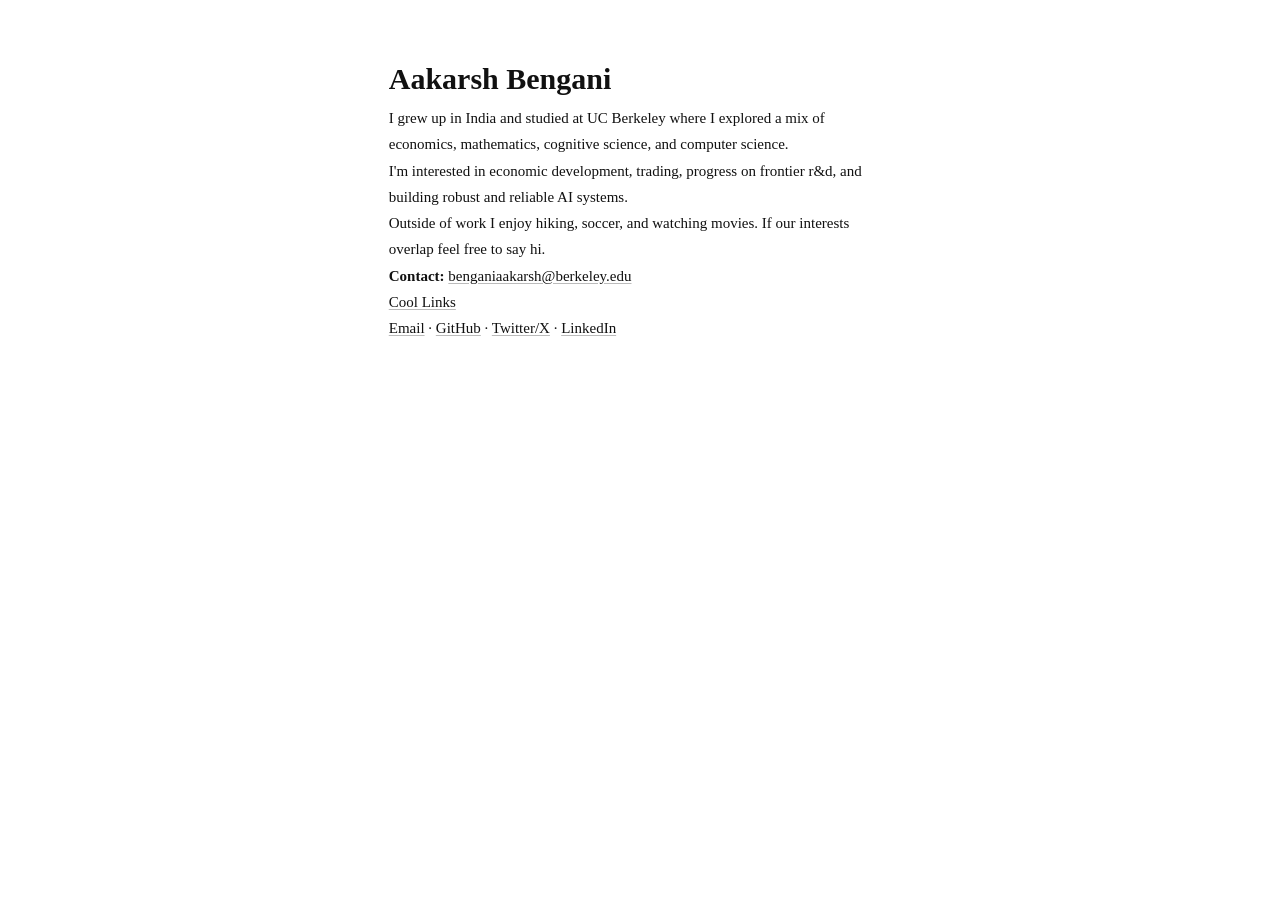
==== index.html @ 13d00be3 "Revise index.html for personal website update Updated the index.html to reflect personal academic we" ====
<!doctype html>
<html lang="en">
<head>
<meta charset="utf-8" />
<meta name="viewport" content="width=device-width, initial-scale=1" />
<title>Aakarsh Bengani</title>
<meta name="description" content="Personal academic/research website." />
<link rel="stylesheet" href="style.css" />
</head>

<body>

<main>

<h1>Aakarsh Bengani</h1>

<p>
I grew up in India and studied at UC Berkeley where I explored a mix of economics, mathematics, cognitive science, and computer science.
</p>

<p>
I'm interested in economic development, trading, progress on frontier r&d, and building robust and reliable AI systems. </p>

<p>
Outside of work I enjoy hiking, soccer, and watching movies. If our interests overlap feel free to say hi.
</p>

<p>
<b>Contact:</b> <a href="mailto:benganiaakarsh@berkeley.edu">benganiaakarsh@berkeley.edu</a>
</p>

<p>
<a href="cool-links.html">Cool Links</a>
</p>

<p>
<a href="mailto:benganiaakarsh@berkeley.edu">Email</a>
· <a href="https://github.com/ABengani17">GitHub</a>
· <a href="https://twitter.com/abengani">Twitter/X</a>
· <a href="https://www.linkedin.com/in/aakarsh-bengani/">LinkedIn</a>
</p>

</main>

</body>
</html>
---- style.css ----
/* ── reset ── */
*, *::before, *::after {
  box-sizing: border-box;
  margin: 0;
  padding: 0;
}

/* ── base ── */
:root {
  --bg: #fff;
  --text: #111;
  --muted: #666;
  --border: #e5e5e5;
  --font-body: Georgia, 'Times New Roman', serif;
  --font-mono: 'Courier New', Courier, monospace;
  --max-w: 540px;
}

html {
  font-size: 15px;
  -webkit-font-smoothing: antialiased;
}

body {
  background: var(--bg);
  color: var(--text);
  font-family: var(--font-body);
  line-height: 1.75;
}

/* ── layout ── */
main {
  max-width: var(--max-w);
  margin: 0 auto;
  padding: 3.5rem 1.25rem 5rem;
}

/* ── nav ── */
nav {
  display: flex;
  justify-content: space-between;
  align-items: baseline;
  margin-bottom: 2.75rem;
  padding-bottom: 0.75rem;
  border-bottom: 1px solid var(--border);
}

.nav-home {
  font-weight: bold;
  font-size: 1rem;
  letter-spacing: -0.01em;
  color: var(--text);
}

.nav-links {
  display: flex;
  gap: 1.25rem;
  font-size: 0.875rem;
}

.nav-links a.active {
  text-decoration-color: var(--text);
}

/* ── links ── */
a {
  color: var(--text);
  text-decoration: underline;
  text-underline-offset: 2px;
  text-decoration-color: #bbb;
  transition: text-decoration-color 0.15s ease;
}

a:hover {
  text-decoration-color: var(--text);
}

/* ── intro ── */
.intro p {
  font-size: 0.96rem;
  color: var(--text);
  margin-bottom: 1.1rem;
}

.intro p:last-child {
  margin-bottom: 0;
}

/* ── links row (socials) ── */
.links-row {
  font-size: 0.85rem;
  color: var(--muted);
  margin-top: 2rem;
}

.links-row a {
  color: var(--muted);
  text-decoration-color: #ccc;
}

.links-row a:hover {
  color: var(--text);
  text-decoration-color: var(--text);
}

/* ── page header ── */
.page-header {
  margin-bottom: 1.75rem;
}

.page-header h2 {
  font-size: 1rem;
  font-weight: bold;
  margin-bottom: 0.25rem;
  letter-spacing: -0.01em;
}

.subhead {
  font-size: 0.875rem;
  color: var(--muted);
}

/* ── link list ── */
.link-list {
  display: flex;
  flex-direction: column;
}

.link-item {
  padding: 1.1rem 0;
  border-bottom: 1px solid var(--border);
}

.link-item:first-child {
  border-top: 1px solid var(--border);
}

.link-meta {
  display: flex;
  align-items: baseline;
  gap: 0.6rem;
  margin-bottom: 0.3rem;
  flex-wrap: wrap;
}

.link-title {
  font-size: 0.93rem;
  font-weight: bold;
}


.link-note {
  font-size: 0.875rem;
  color: var(--muted);
  line-height: 1.6;
  max-width: 480px;
}

/* ── responsive ── */
@media (max-width: 600px) {
  main {
    padding: 2.5rem 1rem 4rem;
  }
  nav {
    flex-direction: column;
    gap: 0.5rem;
    margin-bottom: 2rem;
  }
}
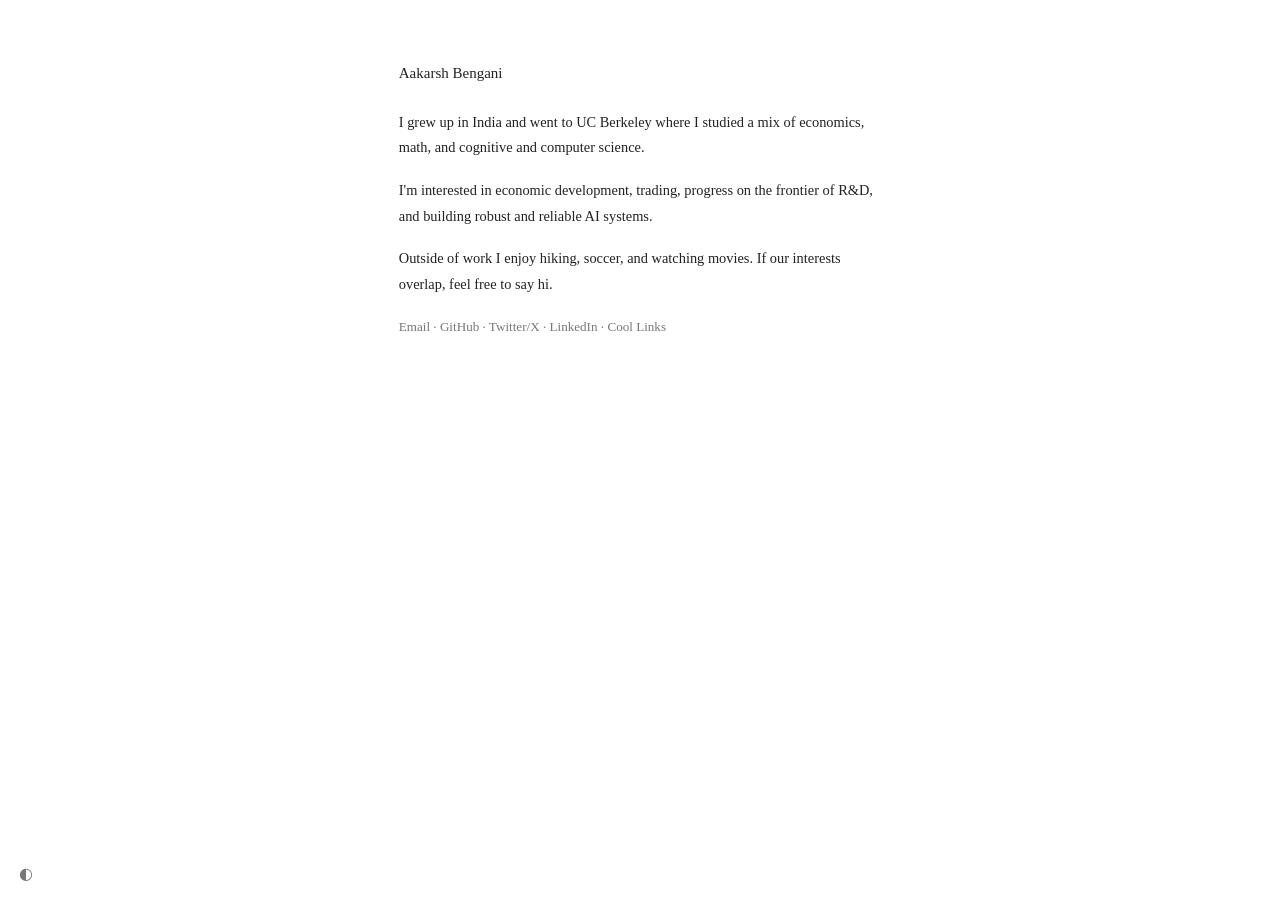
==== commit 32be1c78: "Update index.html" ====
--- a/index.html
+++ b/index.html
@@ -1,46 +1,39 @@
 <!doctype html>
-<html lang="en">
-<head>
-<meta charset="utf-8" />
-<meta name="viewport" content="width=device-width, initial-scale=1" />
-<title>Aakarsh Bengani</title>
-<meta name="description" content="Personal academic/research website." />
-<link rel="stylesheet" href="style.css" />
-</head>
+<html lang="en" data-theme="light">
+  <head>
+    <meta charset="utf-8" />
+    <meta name="viewport" content="width=device-width, initial-scale=1" />
+    <title>Aakarsh Bengani</title>
+    <meta name="description" content="Personal website of Aakarsh Bengani." />
+    <link rel="stylesheet" href="style.css" />
+    <script src="theme.js"></script>
+  </head>
+  <body>
+    <button class="theme-toggle" onclick="toggleTheme()" aria-label="Toggle dark mode">◐</button>
 
-<body>
+    <main>
+      <h1>Aakarsh Bengani</h1>
 
-<main>
+      <p>
+        I grew up in India and went to UC Berkeley where I studied a mix of
+        economics, math, and cognitive and computer science.
+      </p>
+      <p>
+        I'm interested in economic development, trading, progress on the frontier
+        of R&amp;D, and building robust and reliable AI systems.
+      </p>
+      <p>
+        Outside of work I enjoy hiking, soccer, and watching movies.
+        If our interests overlap, feel free to say hi.
+      </p>
 
-<h1>Aakarsh Bengani</h1>
-
-<p>
-I grew up in India and studied at UC Berkeley where I explored a mix of economics, mathematics, cognitive science, and computer science.
-</p>
-
-<p>
-I'm interested in economic development, trading, progress on frontier r&d, and building robust and reliable AI systems. </p>
-
-<p>
-Outside of work I enjoy hiking, soccer, and watching movies. If our interests overlap feel free to say hi.
-</p>
-
-<p>
-<b>Contact:</b> <a href="mailto:benganiaakarsh@berkeley.edu">benganiaakarsh@berkeley.edu</a>
-</p>
-
-<p>
-<a href="cool-links.html">Cool Links</a>
-</p>
-
-<p>
-<a href="mailto:benganiaakarsh@berkeley.edu">Email</a>
-· <a href="https://github.com/ABengani17">GitHub</a>
-· <a href="https://twitter.com/abengani">Twitter/X</a>
-· <a href="https://www.linkedin.com/in/aakarsh-bengani/">LinkedIn</a>
-</p>
-
-</main>
-
-</body>
+      <p class="links-row">
+        <a href="mailto:benganiaakarsh@berkeley.edu">Email</a>
+        · <a href="https://github.com/ABengani17">GitHub</a>
+        · <a href="https://twitter.com/abengani">Twitter/X</a>
+        · <a href="https://www.linkedin.com/in/aakarsh-bengani/" target="_blank" rel="noopener">LinkedIn</a>
+        · <a href="links.html">Cool Links</a>
+      </p>
+    </main>
+  </body>
 </html>
--- a/style.css
+++ b/style.css
@@ -1,19 +1,21 @@
-/* ── reset ── */
 *, *::before, *::after {
   box-sizing: border-box;
   margin: 0;
   padding: 0;
 }
 
-/* ── base ── */
-:root {
-  --bg: #fff;
-  --text: #111;
-  --muted: #666;
+[data-theme="light"] {
+  --bg:     #ffffff;
+  --text:   #222222;
+  --muted:  #777777;
   --border: #e5e5e5;
-  --font-body: Georgia, 'Times New Roman', serif;
-  --font-mono: 'Courier New', Courier, monospace;
-  --max-w: 540px;
+}
+
+[data-theme="dark"] {
+  --bg:     #111111;
+  --text:   #d8d8d8;
+  --muted:  #888888;
+  --border: #2a2a2a;
 }
 
 html {
@@ -24,42 +26,50 @@
 body {
   background: var(--bg);
   color: var(--text);
-  font-family: var(--font-body);
-  line-height: 1.75;
+  font-family: 'Palatino Linotype', Palatino, 'Book Antiqua', serif;
+  line-height: 1.8;
+  transition: background 0.2s ease, color 0.2s ease;
+}
+
+/* ── toggle fixed to bottom-left corner ── */
+.theme-toggle {
+  position: fixed;
+  bottom: 1.25rem;
+  left: 1.25rem;
+  background: none;
+  border: none;
+  cursor: pointer;
+  font-size: 1.05rem;
+  color: var(--muted);
+  transition: color 0.15s ease;
+  padding: 0;
+  line-height: 1;
+}
+
+.theme-toggle:hover {
+  color: var(--text);
 }
 
 /* ── layout ── */
 main {
-  max-width: var(--max-w);
+  max-width: 520px;
   margin: 0 auto;
-  padding: 3.5rem 1.25rem 5rem;
+  padding: 4rem 1.25rem 5rem;
 }
 
-/* ── nav ── */
-nav {
-  display: flex;
-  justify-content: space-between;
-  align-items: baseline;
-  margin-bottom: 2.75rem;
-  padding-bottom: 0.75rem;
-  border-bottom: 1px solid var(--border);
+h1 {
+  font-size: 1rem;
+  font-weight: normal;
+  margin-bottom: 1.5rem;
 }
 
-.nav-home {
-  font-weight: bold;
-  font-size: 1rem;
-  letter-spacing: -0.01em;
-  color: var(--text);
+p {
+  font-size: 0.96rem;
+  margin-bottom: 1.1rem;
 }
 
-.nav-links {
-  display: flex;
-  gap: 1.25rem;
-  font-size: 0.875rem;
-}
-
-.nav-links a.active {
-  text-decoration-color: var(--text);
+p:last-child {
+  margin-bottom: 0;
 }
 
 /* ── links ── */
@@ -75,27 +85,23 @@
   text-decoration-color: var(--text);
 }
 
-/* ── intro ── */
-.intro p {
-  font-size: 0.96rem;
-  color: var(--text);
-  margin-bottom: 1.1rem;
+[data-theme="dark"] a {
+  text-decoration-color: #444;
 }
 
-.intro p:last-child {
-  margin-bottom: 0;
+[data-theme="dark"] a:hover {
+  text-decoration-color: var(--text);
 }
 
-/* ── links row (socials) ── */
 .links-row {
-  font-size: 0.85rem;
   color: var(--muted);
-  margin-top: 2rem;
+  font-size: 0.875rem;
+  margin-top: 0.5rem;
 }
 
 .links-row a {
   color: var(--muted);
-  text-decoration-color: #ccc;
+  text-decoration-color: transparent;
 }
 
 .links-row a:hover {
@@ -103,16 +109,44 @@
   text-decoration-color: var(--text);
 }
 
-/* ── page header ── */
+/* ── links page ── */
+nav {
+  display: flex;
+  justify-content: space-between;
+  align-items: baseline;
+  margin-bottom: 2.75rem;
+  padding-bottom: 0.75rem;
+  border-bottom: 1px solid var(--border);
+}
+
+.nav-home {
+  font-weight: normal;
+  font-size: 1rem;
+  color: var(--text);
+  text-decoration: none;
+}
+
+a.nav-home:hover {
+  color: var(--muted);
+  text-decoration: none;
+}
+
+.nav-links {
+  font-size: 0.875rem;
+}
+
+.nav-links a.active {
+  text-decoration-color: var(--text);
+}
+
 .page-header {
   margin-bottom: 1.75rem;
 }
 
 .page-header h2 {
   font-size: 1rem;
-  font-weight: bold;
+  font-weight: normal;
   margin-bottom: 0.25rem;
-  letter-spacing: -0.01em;
 }
 
 .subhead {
@@ -120,7 +154,6 @@
   color: var(--muted);
 }
 
-/* ── link list ── */
 .link-list {
   display: flex;
   flex-direction: column;
@@ -135,35 +168,19 @@
   border-top: 1px solid var(--border);
 }
 
-.link-meta {
-  display: flex;
-  align-items: baseline;
-  gap: 0.6rem;
+.link-title {
+  display: block;
+  font-size: 0.93rem;
+  font-weight: normal;
   margin-bottom: 0.3rem;
-  flex-wrap: wrap;
 }
-
-.link-title {
-  font-size: 0.93rem;
-  font-weight: bold;
-}
-
 
 .link-note {
   font-size: 0.875rem;
   color: var(--muted);
   line-height: 1.6;
-  max-width: 480px;
 }
 
-/* ── responsive ── */
 @media (max-width: 600px) {
-  main {
-    padding: 2.5rem 1rem 4rem;
-  }
-  nav {
-    flex-direction: column;
-    gap: 0.5rem;
-    margin-bottom: 2rem;
-  }
+  main { padding: 3rem 1rem 4rem; }
 }
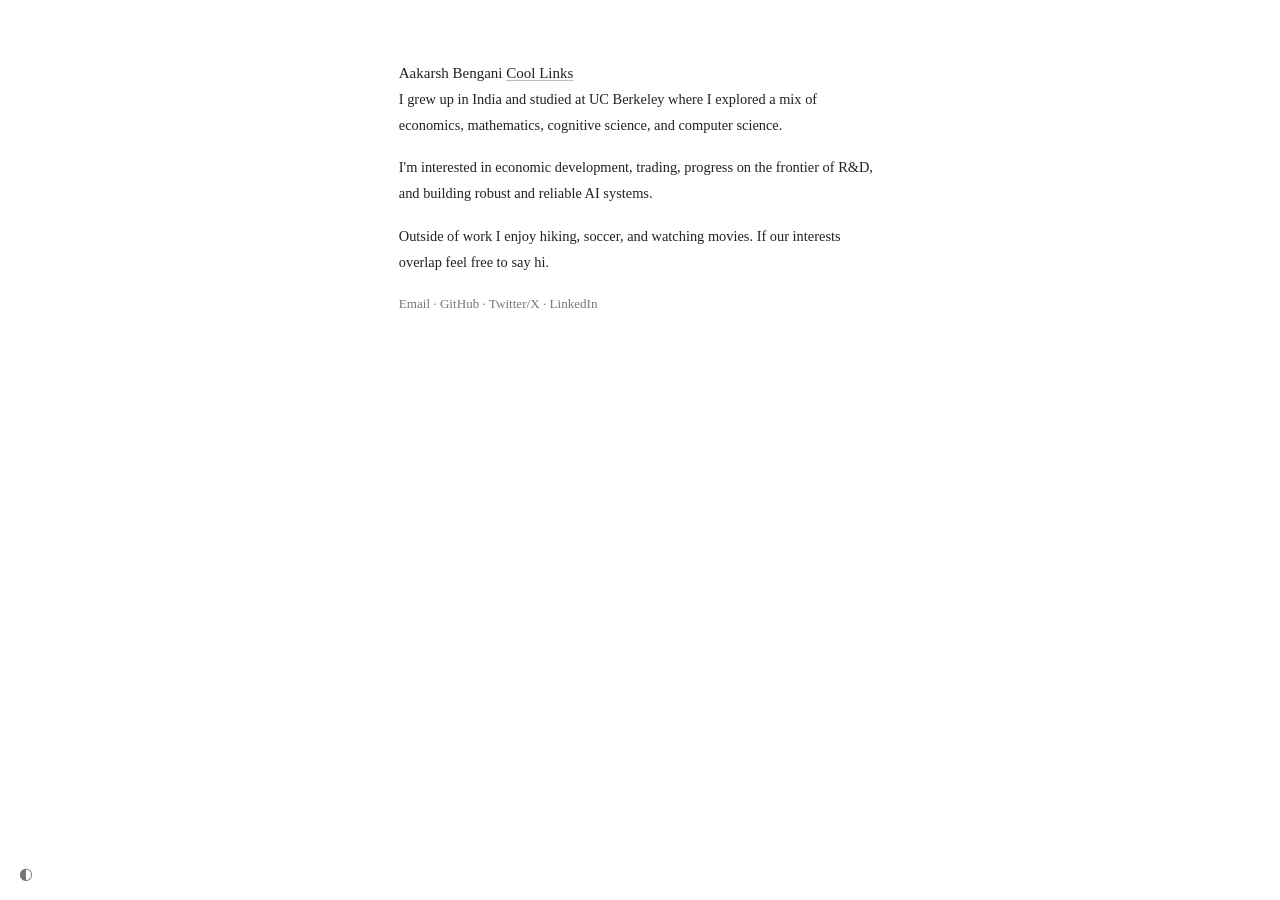
==== commit b41dc9c0: "Update index.html" ====
--- a/index.html
+++ b/index.html
@@ -12,28 +12,31 @@
     <button class="theme-toggle" onclick="toggleTheme()" aria-label="Toggle dark mode">◐</button>
 
     <main>
-      <h1>Aakarsh Bengani</h1>
+      <div class="top-row">
+        <span class="name">Aakarsh Bengani</span>
+        <a href="links.html" class="cool-links-link">Cool Links</a>
+      </div>
 
-      <p>
-        I grew up in India and went to UC Berkeley where I studied a mix of
-        economics, math, and cognitive and computer science.
-      </p>
-      <p>
-        I'm interested in economic development, trading, progress on the frontier
-        of R&amp;D, and building robust and reliable AI systems.
-      </p>
-      <p>
-        Outside of work I enjoy hiking, soccer, and watching movies.
-        If our interests overlap, feel free to say hi.
-      </p>
-
-      <p class="links-row">
-        <a href="mailto:benganiaakarsh@berkeley.edu">Email</a>
-        · <a href="https://github.com/ABengani17">GitHub</a>
-        · <a href="https://twitter.com/abengani">Twitter/X</a>
-        · <a href="https://www.linkedin.com/in/aakarsh-bengani/" target="_blank" rel="noopener">LinkedIn</a>
-        · <a href="links.html">Cool Links</a>
-      </p>
+      <div class="intro">
+        <p>
+          I grew up in India and studied at UC Berkeley where I explored a mix of
+          economics, mathematics, cognitive science, and computer science.
+        </p>
+        <p>
+          I'm interested in economic development, trading, progress on the frontier
+          of R&amp;D, and building robust and reliable AI systems.
+        </p>
+        <p>
+          Outside of work I enjoy hiking, soccer, and watching movies.
+          If our interests overlap feel free to say hi.
+        </p>
+        <p class="links-row">
+          <a href="mailto:benganiaakarsh@berkeley.edu">Email</a>
+          · <a href="https://github.com/ABengani17">GitHub</a>
+          · <a href="https://twitter.com/abengani">Twitter/X</a>
+          · <a href="https://www.linkedin.com/in/aakarsh-bengani/" target="_blank" rel="noopener">LinkedIn</a>
+        </p>
+      </div>
     </main>
   </body>
 </html>
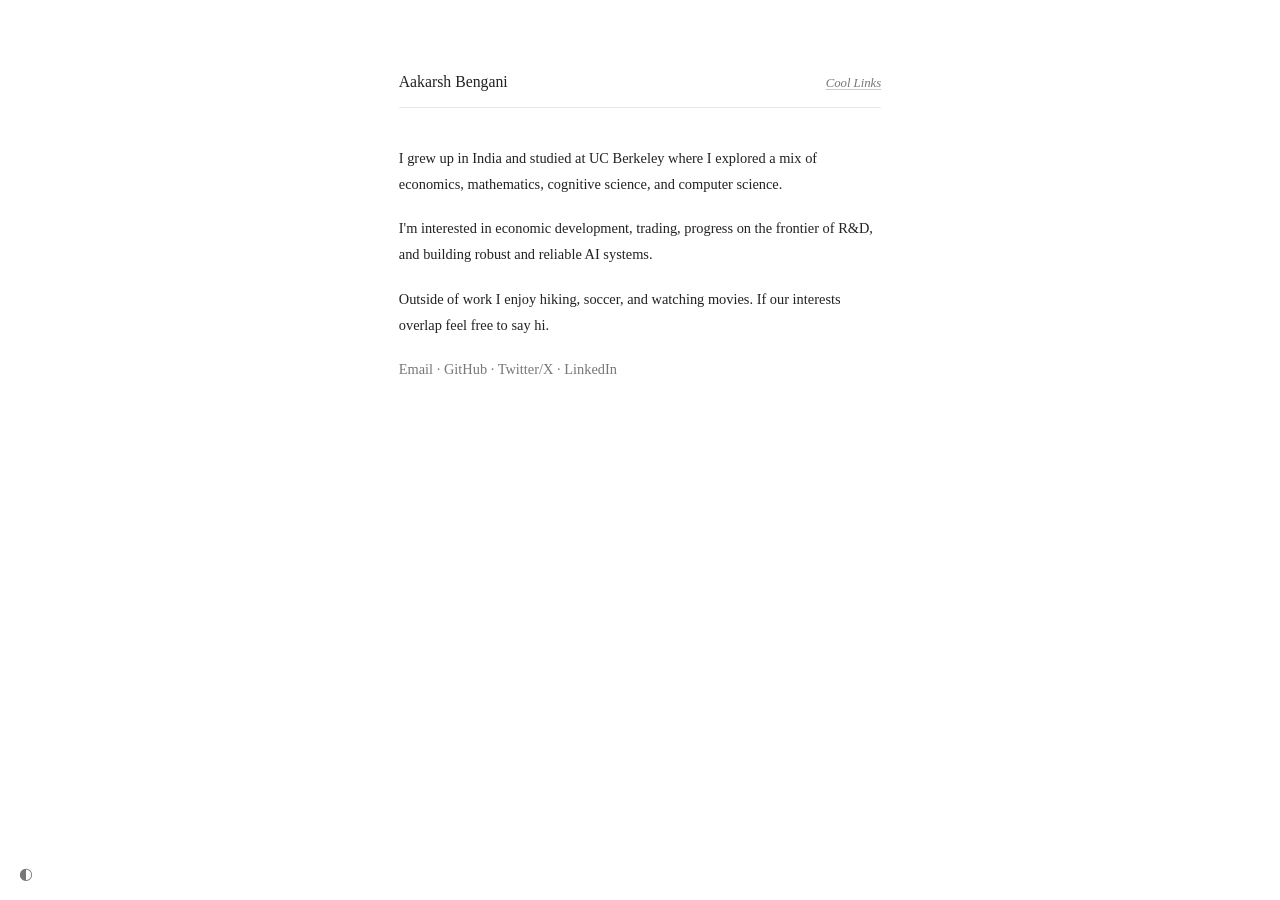
==== commit de31ab29: "Update Twitter/X link to new username" ====
--- a/index.html
+++ b/index.html
@@ -33,7 +33,7 @@
         <p class="links-row">
           <a href="mailto:benganiaakarsh@berkeley.edu">Email</a>
           · <a href="https://github.com/ABengani17">GitHub</a>
-          · <a href="https://twitter.com/abengani">Twitter/X</a>
+          · <a href="https://twitter.com/a_bengani">Twitter/X</a>
           · <a href="https://www.linkedin.com/in/aakarsh-bengani/" target="_blank" rel="noopener">LinkedIn</a>
         </p>
       </div>
--- a/style.css
+++ b/style.css
@@ -8,7 +8,7 @@
   --bg:     #ffffff;
   --text:   #222222;
   --muted:  #777777;
-  --border: #e5e5e5;
+  --border: #e8e8e8;
 }
 
 [data-theme="dark"] {
@@ -31,7 +31,7 @@
   transition: background 0.2s ease, color 0.2s ease;
 }
 
-/* ── toggle fixed to bottom-left corner ── */
+/* ── toggle: bottom-left ── */
 .theme-toggle {
   position: fixed;
   bottom: 1.25rem;
@@ -54,21 +54,61 @@
 main {
   max-width: 520px;
   margin: 0 auto;
-  padding: 4rem 1.25rem 5rem;
+  padding: 4.5rem 1.25rem 5rem;
 }
 
-h1 {
-  font-size: 1rem;
-  font-weight: normal;
-  margin-bottom: 1.5rem;
+/* ── top row: name left, cool links right ── */
+.top-row {
+  display: flex;
+  justify-content: space-between;
+  align-items: baseline;
+  margin-bottom: 2.5rem;
+  padding-bottom: 0.75rem;
+  border-bottom: 1px solid var(--border);
 }
 
-p {
-  font-size: 0.96rem;
-  margin-bottom: 1.1rem;
+.name {
+  font-size: 1.05rem;
+  font-weight: normal;
+  color: var(--text);
 }
 
-p:last-child {
+a.name-link {
+  text-decoration: none;
+  color: var(--text);
+}
+
+a.name-link:hover {
+  color: var(--muted);
+}
+
+.cool-links-link {
+  font-size: 0.85rem;
+  font-style: italic;
+  color: var(--muted);
+  text-decoration: underline;
+  text-underline-offset: 2px;
+  text-decoration-color: #ccc;
+  transition: color 0.15s ease, text-decoration-color 0.15s ease;
+}
+
+a.cool-links-link:hover {
+  color: var(--text);
+  text-decoration-color: var(--text);
+}
+
+.cool-links-link.active {
+  color: var(--text);
+  text-decoration-color: var(--text);
+}
+
+/* ── intro ── */
+.intro p {
+  font-size: 0.96rem;
+  margin-bottom: 1.25rem;
+}
+
+.intro p:last-child {
   margin-bottom: 0;
 }
 
@@ -78,7 +118,7 @@
   text-decoration: underline;
   text-underline-offset: 2px;
   text-decoration-color: #bbb;
-  transition: text-decoration-color 0.15s ease;
+  transition: text-decoration-color 0.15s ease, color 0.15s ease;
 }
 
 a:hover {
@@ -96,7 +136,6 @@
 .links-row {
   color: var(--muted);
   font-size: 0.875rem;
-  margin-top: 0.5rem;
 }
 
 .links-row a {
@@ -109,49 +148,11 @@
   text-decoration-color: var(--text);
 }
 
-/* ── links page ── */
-nav {
-  display: flex;
-  justify-content: space-between;
-  align-items: baseline;
-  margin-bottom: 2.75rem;
-  padding-bottom: 0.75rem;
-  border-bottom: 1px solid var(--border);
-}
-
-.nav-home {
-  font-weight: normal;
-  font-size: 1rem;
-  color: var(--text);
-  text-decoration: none;
-}
-
-a.nav-home:hover {
-  color: var(--muted);
-  text-decoration: none;
-}
-
-.nav-links {
-  font-size: 0.875rem;
-}
-
-.nav-links a.active {
-  text-decoration-color: var(--text);
-}
-
-.page-header {
-  margin-bottom: 1.75rem;
-}
-
-.page-header h2 {
-  font-size: 1rem;
-  font-weight: normal;
-  margin-bottom: 0.25rem;
-}
-
+/* ── cool links page ── */
 .subhead {
   font-size: 0.875rem;
   color: var(--muted);
+  margin-bottom: 1.75rem;
 }
 
 .link-list {
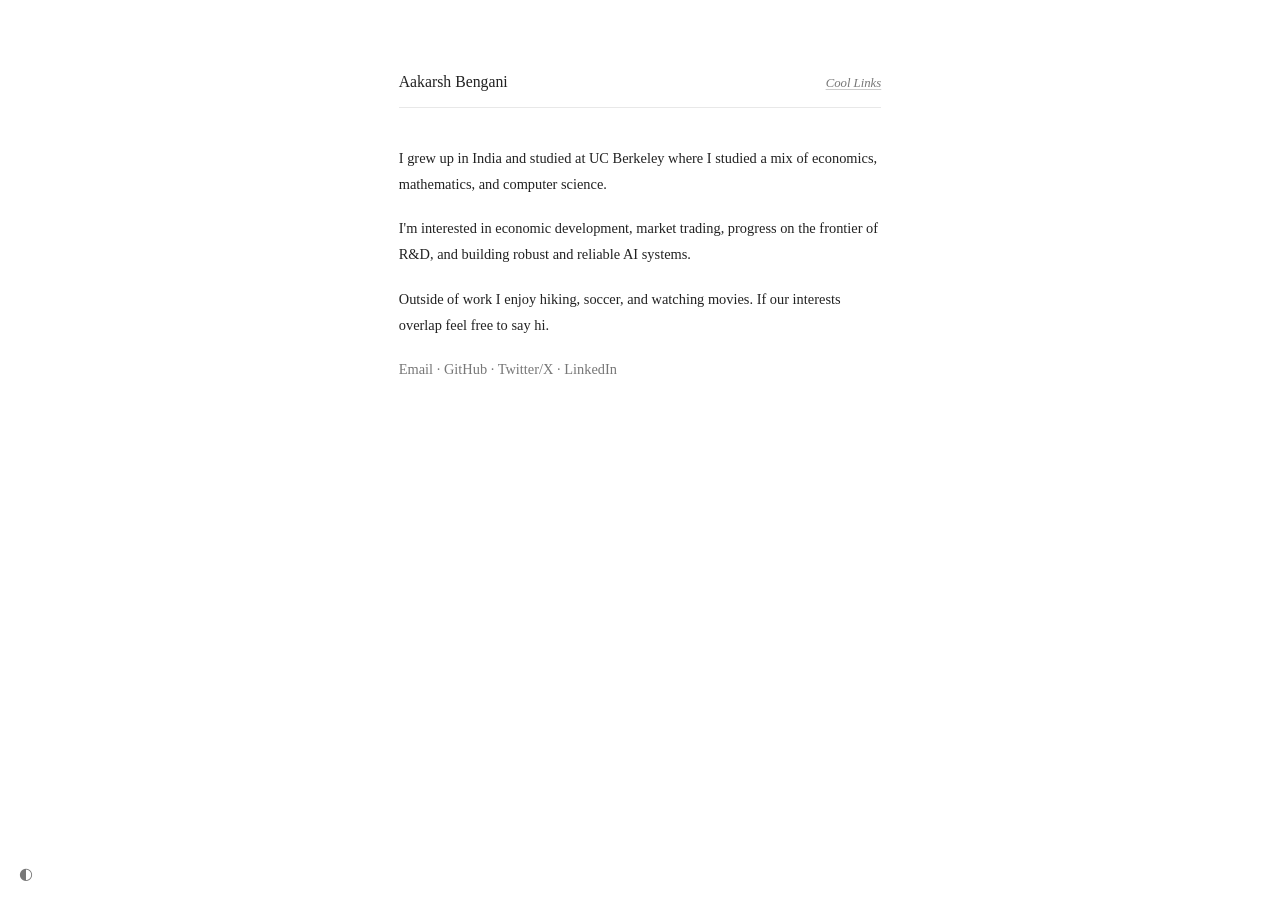
==== commit 261e5b36: "Update personal introduction in index.html" ====
--- a/index.html
+++ b/index.html
@@ -19,11 +19,11 @@
 
       <div class="intro">
         <p>
-          I grew up in India and studied at UC Berkeley where I explored a mix of
-          economics, mathematics, cognitive science, and computer science.
+          I grew up in India and studied at UC Berkeley where I studied a mix of
+          economics, mathematics, and computer science.
         </p>
         <p>
-          I'm interested in economic development, trading, progress on the frontier
+          I'm interested in economic development, market trading, progress on the frontier
           of R&amp;D, and building robust and reliable AI systems.
         </p>
         <p>
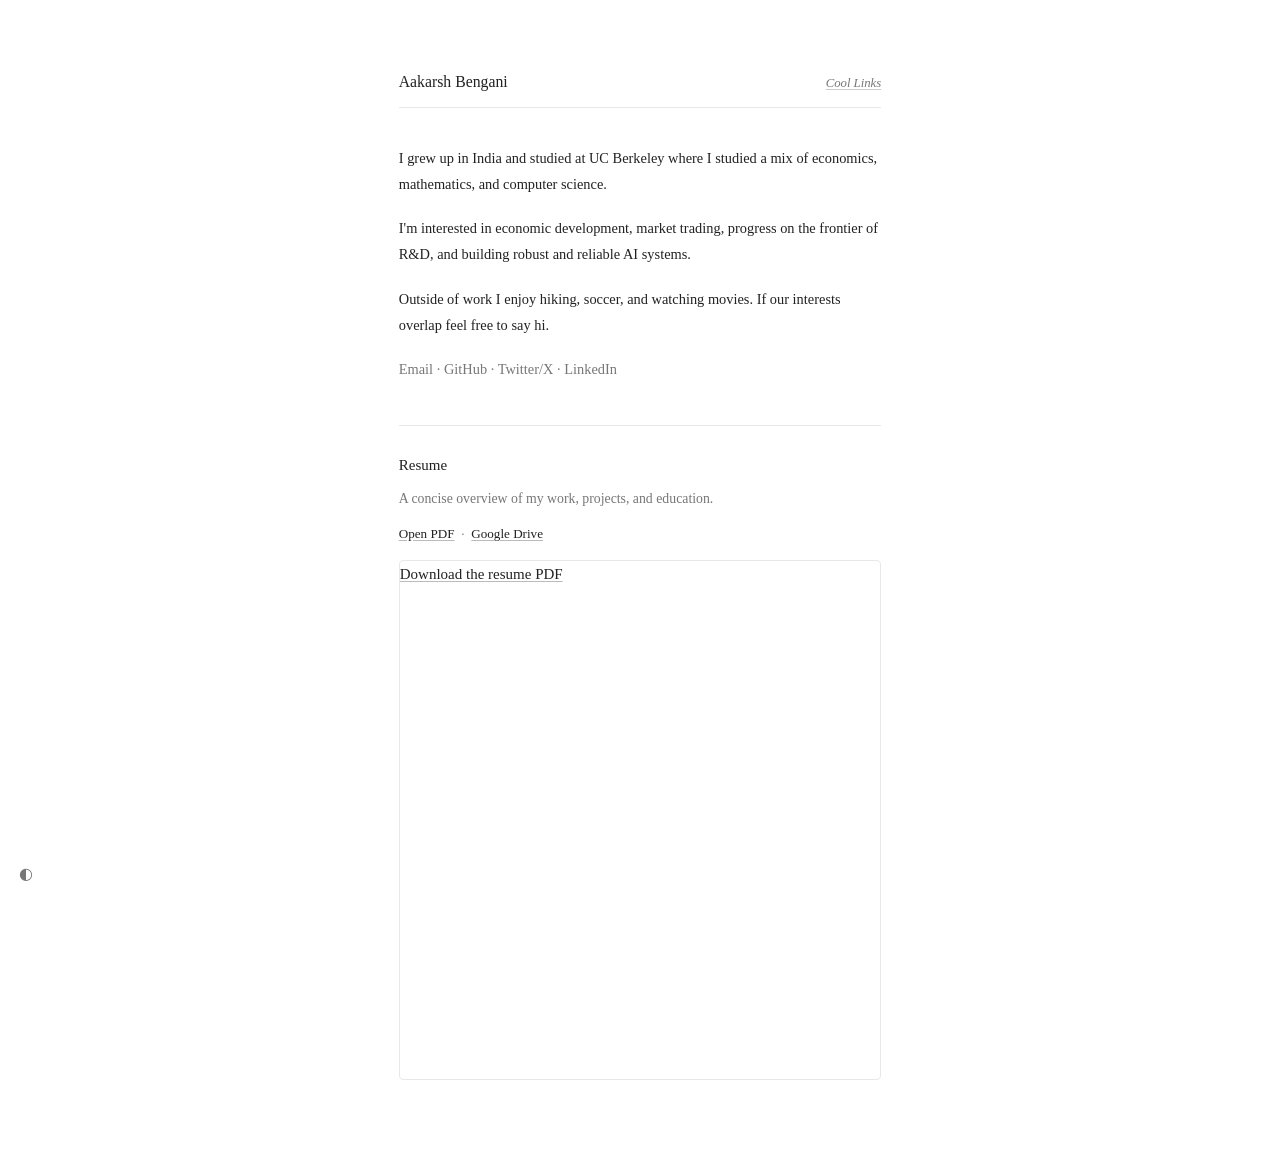
==== commit eb994b0f: "Add resume section" ====
--- a/index.html
+++ b/index.html
@@ -37,6 +37,21 @@
           · <a href="https://www.linkedin.com/in/aakarsh-bengani/" target="_blank" rel="noopener">LinkedIn</a>
         </p>
       </div>
+
+      <section class="resume-section" aria-labelledby="resume-heading">
+        <h1 id="resume-heading">Resume</h1>
+        <p>
+          A concise overview of my work, projects, and education.
+        </p>
+        <div class="resume-actions">
+          <a href="assets/aakarsh-bengani-resume-2026.pdf" target="_blank" rel="noopener">Open PDF</a>
+          <span>·</span>
+          <a href="https://drive.google.com/file/d/1ttenvX7ALpim98jwP8yAUvtdDfcnovrr/view?usp=sharing" target="_blank" rel="noopener">Google Drive</a>
+        </div>
+        <object class="resume-preview" data="assets/aakarsh-bengani-resume-2026.pdf" type="application/pdf">
+          <a href="assets/aakarsh-bengani-resume-2026.pdf">Download the resume PDF</a>
+        </object>
+      </section>
     </main>
   </body>
 </html>
--- a/style.css
+++ b/style.css
@@ -148,6 +148,48 @@
   text-decoration-color: var(--text);
 }
 
+/* ── resume ── */
+.resume-section {
+  margin-top: 2.75rem;
+  padding-top: 1.75rem;
+  border-top: 1px solid var(--border);
+}
+
+.resume-section h1 {
+  font-size: 1rem;
+  font-weight: normal;
+  margin-bottom: 0.6rem;
+}
+
+.resume-section p {
+  color: var(--muted);
+  font-size: 0.92rem;
+  line-height: 1.6;
+  margin-bottom: 0.8rem;
+}
+
+.resume-actions {
+  display: flex;
+  align-items: center;
+  gap: 0.45rem;
+  color: var(--muted);
+  font-size: 0.875rem;
+  margin-bottom: 1rem;
+}
+
+.resume-actions a {
+  color: var(--text);
+}
+
+.resume-preview {
+  width: 100%;
+  height: 520px;
+  display: block;
+  border: 1px solid var(--border);
+  border-radius: 4px;
+  background: var(--bg);
+}
+
 /* ── cool links page ── */
 .subhead {
   font-size: 0.875rem;
@@ -184,4 +226,8 @@
 
 @media (max-width: 600px) {
   main { padding: 3rem 1rem 4rem; }
-}
+
+  .resume-preview {
+    height: 420px;
+  }
+}
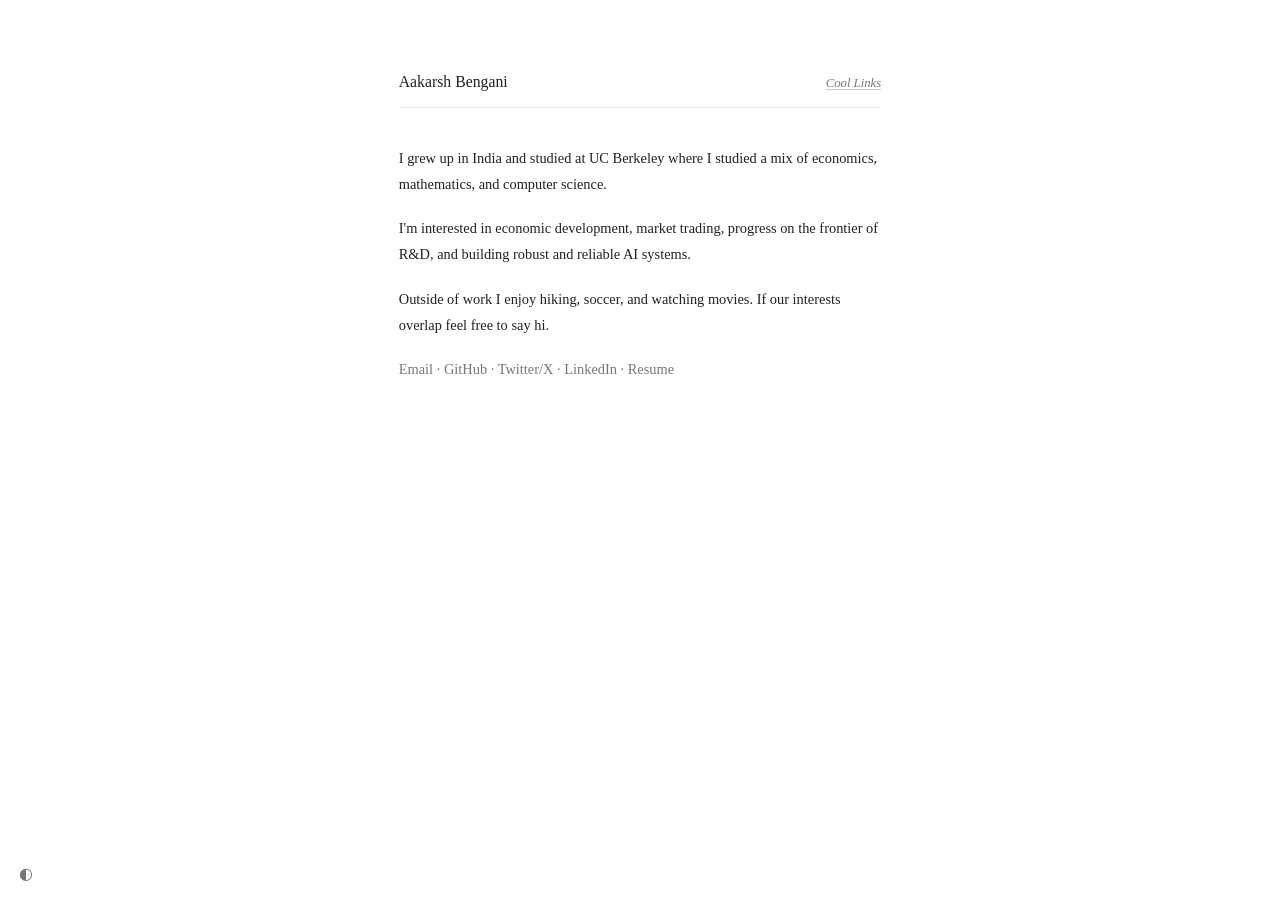
==== commit ab473fe7: "Move resume to contact links" ====
--- a/index.html
+++ b/index.html
@@ -35,23 +35,9 @@
           · <a href="https://github.com/ABengani17">GitHub</a>
           · <a href="https://twitter.com/a_bengani">Twitter/X</a>
           · <a href="https://www.linkedin.com/in/aakarsh-bengani/" target="_blank" rel="noopener">LinkedIn</a>
+          · <a href="https://drive.google.com/file/d/1ttenvX7ALpim98jwP8yAUvtdDfcnovrr/view?usp=sharing" target="_blank" rel="noopener">Resume</a>
         </p>
       </div>
-
-      <section class="resume-section" aria-labelledby="resume-heading">
-        <h1 id="resume-heading">Resume</h1>
-        <p>
-          A concise overview of my work, projects, and education.
-        </p>
-        <div class="resume-actions">
-          <a href="assets/aakarsh-bengani-resume-2026.pdf" target="_blank" rel="noopener">Open PDF</a>
-          <span>·</span>
-          <a href="https://drive.google.com/file/d/1ttenvX7ALpim98jwP8yAUvtdDfcnovrr/view?usp=sharing" target="_blank" rel="noopener">Google Drive</a>
-        </div>
-        <object class="resume-preview" data="assets/aakarsh-bengani-resume-2026.pdf" type="application/pdf">
-          <a href="assets/aakarsh-bengani-resume-2026.pdf">Download the resume PDF</a>
-        </object>
-      </section>
     </main>
   </body>
 </html>
--- a/style.css
+++ b/style.css
@@ -148,48 +148,6 @@
   text-decoration-color: var(--text);
 }
 
-/* ── resume ── */
-.resume-section {
-  margin-top: 2.75rem;
-  padding-top: 1.75rem;
-  border-top: 1px solid var(--border);
-}
-
-.resume-section h1 {
-  font-size: 1rem;
-  font-weight: normal;
-  margin-bottom: 0.6rem;
-}
-
-.resume-section p {
-  color: var(--muted);
-  font-size: 0.92rem;
-  line-height: 1.6;
-  margin-bottom: 0.8rem;
-}
-
-.resume-actions {
-  display: flex;
-  align-items: center;
-  gap: 0.45rem;
-  color: var(--muted);
-  font-size: 0.875rem;
-  margin-bottom: 1rem;
-}
-
-.resume-actions a {
-  color: var(--text);
-}
-
-.resume-preview {
-  width: 100%;
-  height: 520px;
-  display: block;
-  border: 1px solid var(--border);
-  border-radius: 4px;
-  background: var(--bg);
-}
-
 /* ── cool links page ── */
 .subhead {
   font-size: 0.875rem;
@@ -226,8 +184,4 @@
 
 @media (max-width: 600px) {
   main { padding: 3rem 1rem 4rem; }
-
-  .resume-preview {
-    height: 420px;
-  }
 }
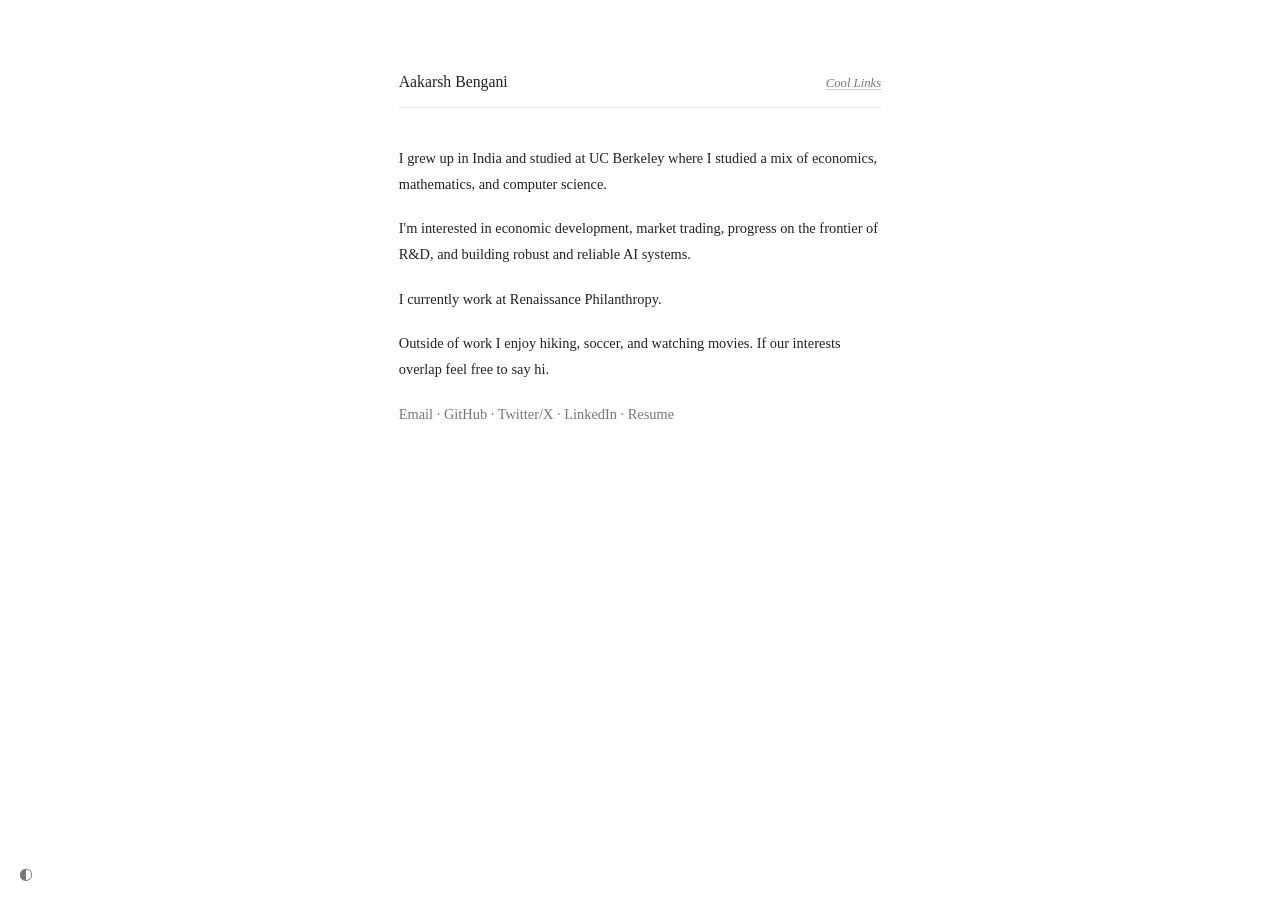
==== commit 9b8a4566: "Add current work information to index.html" ====
--- a/index.html
+++ b/index.html
@@ -25,6 +25,9 @@
         <p>
           I'm interested in economic development, market trading, progress on the frontier
           of R&amp;D, and building robust and reliable AI systems.
+          </p>
+        <p>
+          I currently work at Renaissance Philanthropy. 
         </p>
         <p>
           Outside of work I enjoy hiking, soccer, and watching movies.
